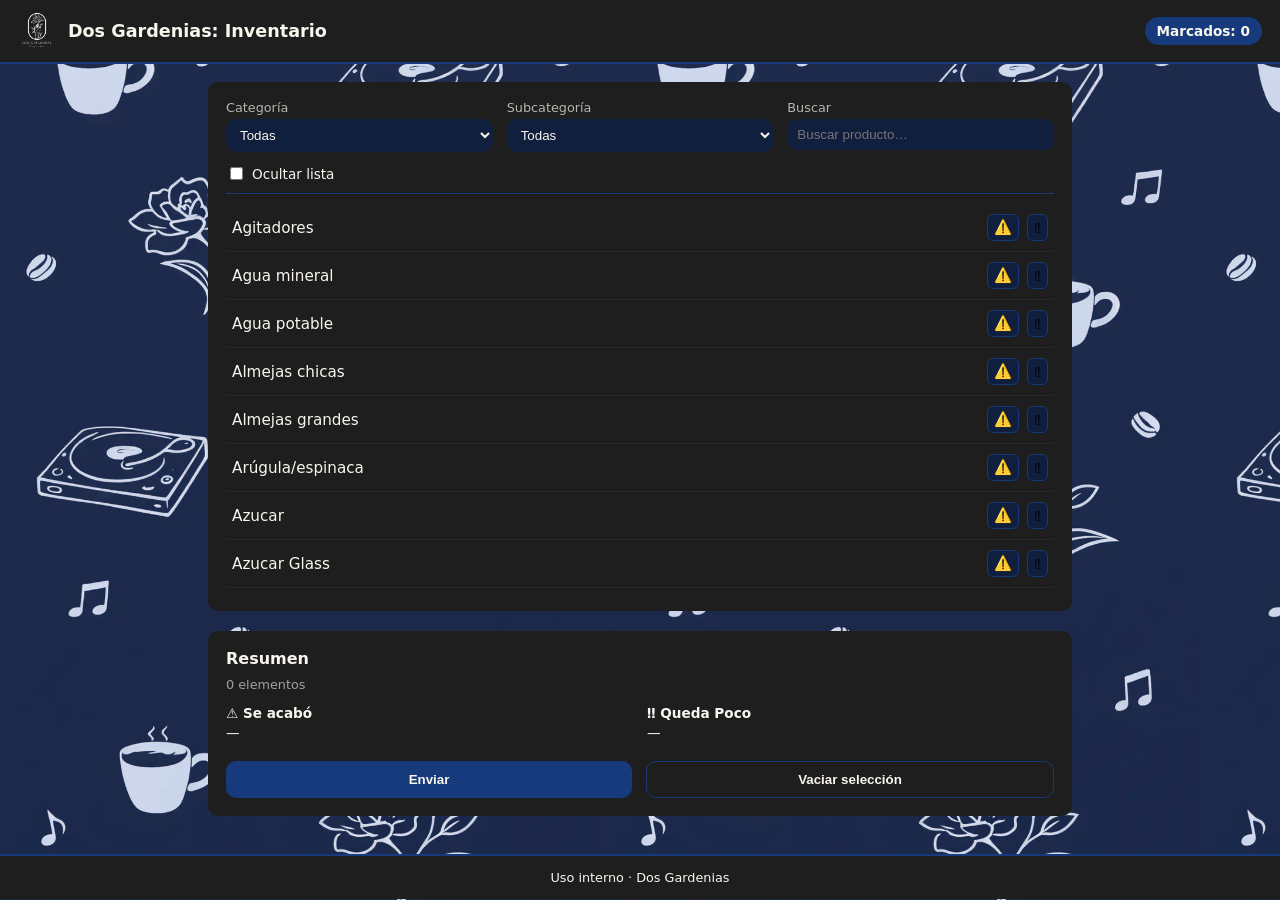
==== index.html @ d3481a68 "Initial commit - DG Inventory Mgr" ====
<!doctype html>
<html lang="es-MX">
  <head>
    <meta charset="utf-8" />
    <meta name="viewport" content="width=device-width, initial-scale=1" />
    <title>Dos Gardenias: Inventario</title>
    <link rel="stylesheet" href="./styles.css" />
  </head>

  <body>
    <!-- HEADER -->
    <header class="topbar">
      <div class="brand">
        <!-- Cambia la ruta por tu logo real -->
        <img class="brand__logo" src="./assets/logo-dos-gardenias-blanco.png" alt="Dos Gardenias" />
        <div class="brand__text">
          <h1>Dos Gardenias: Inventario</h1>
        </div>
      </div>

      <div class="topbar__right">
        <div class="chip" id="markedCount" aria-live="polite">Marcados: 0</div>
      </div>
    </header>

    <main class="container">
      <!-- FILTROS / BÚSQUEDA -->
      <section class="panel" aria-label="Filtros y búsqueda">
        <div class="filters">
          <label class="field">
            <span class="field__label">Categoría</span>
            <select id="categorySelect">
              <option value="__all__">Todas</option>
            </select>
          </label>

          <label class="field">
            <span class="field__label">Subcategoría</span>
            <select id="subcategorySelect" disabled>
              <option value="__all__">Todas</option>
            </select>
          </label>

          <label class="field field--search">
            <span class="field__label">Buscar</span>
            <input
              id="searchInput"
              type="search"
              placeholder="Buscar producto…"
              autocomplete="off"
            />
          </label>
        </div>

        <label class="checkbox">
          <input id="hideInventoryToggle" type="checkbox" />
          <span>Ocultar lista</span>
        </label>

        <!-- LISTA INVENTARIO -->
        <div id="inventoryWrap" class="inventoryWrap">
          <div id="inventoryContainer" class="inventory" aria-live="polite">
            <div class="loading" id="loadingState">Cargando…</div>
          </div>
        </div>
      </section>

      <!-- ENVÍO -->
      <section class="panel panel--send" aria-label="Resumen y envío">
        <div class="sendHeader">
          <h2>Resumen</h2>
          <span class="muted" id="summaryCount">0 elementos</span>
        </div>

        <div class="summaryMini">
          <div class="summaryMini__block">
            <div class="summaryMini__title">‼️ Se acabó</div>
            <div class="summaryMini__list" id="summaryOut"></div>
          </div>

          <div class="summaryMini__block">
            <div class="summaryMini__title">⚠️ Queda poco</div>
            <div class="summaryMini__list" id="summaryLow"></div>
          </div>
        </div>

        <div class="actions">
          <button id="sendBtn" class="btn btn--primary" disabled>Enviar</button>
          <button id="clearBtn" class="btn btn--ghost" disabled>Vaciar selección</button>
        </div>
      </section>
    </main>

    <footer class="footer">
      Uso interno · Dos Gardenias
    </footer>

    <script src="./app.js" defer></script>
  </body>
</html>
---- styles.css ----
/* =========================
   VARIABLES
========================= */
:root {
  --bg-dark: #111f3e;
  --bg-panel: #1e1e1e;
  --accent: #173a7c;
  --light: #F9F6EE;

  --radius: 10px;
  --spacing: 14px;
  --transition: 0.2s ease;
}

/* =========================
   RESET BÁSICO
========================= */
* {
  box-sizing: border-box;
}

body {
  margin: 0;
  font-family: system-ui, -apple-system, BlinkMacSystemFont, "Segoe UI", sans-serif;
  background: var(--bg-dark);
  color: var(--light);
  background-image: url('assets/fondo-oscuro.webp');
  background-size: contain;
  background-repeat: repeat; 
  background-blend-mode: screen; 
height: 100vh;
}

/* =========================
   HEADER
========================= */
.topbar {
  display: flex;
  justify-content: space-between;
  align-items: center;
  padding: 12px 18px;
  background: var(--bg-panel);
  border-bottom: 2px solid var(--accent);
}

.brand {
  display: flex;
  align-items: center;
  gap: 12px;
}

.brand__logo {
  height: 38px;
}

.brand__text h1 {
  margin: 0;
  font-size: 1.1rem;
  font-weight: 600;
}

.chip {
  background: var(--accent);
  padding: 6px 12px;
  border-radius: 20px;
  font-size: 0.85rem;
  font-weight: 600;
}

/* =========================
   LAYOUT
========================= */
.container {
  padding: 18px;
  max-width: 900px;
  margin: auto;
}

.panel {
  background: var(--bg-panel);
  padding: 18px;
  border-radius: var(--radius);
  margin-bottom: 20px;
}

/* =========================
   FILTROS
========================= */
.filters {
  display: grid;
  grid-template-columns: 1fr 1fr 1fr;
  gap: var(--spacing);
  margin-bottom: 12px;
}

.field {
  display: flex;
  flex-direction: column;
  font-size: 0.8rem;
}

.field__label {
  margin-bottom: 4px;
  opacity: 0.7;
}

select,
input[type="search"] {
  padding: 8px 10px;
  border-radius: var(--radius);
  border: none;
  background: var(--bg-dark);
  color: var(--light);
  outline: none;
}

select:disabled {
  opacity: 0.5;
}

.checkbox {
  display: flex;
  align-items: center;
  gap: 6px;
  font-size: 0.85rem;
  margin-bottom: 10px;
}

/* =========================
   INVENTARIO
========================= */
.inventoryWrap {
  max-height: 400px;
  overflow-y: auto;
  border-top: 1px solid var(--accent);
  padding-top: 10px;
}

.inventoryItem {
  display: flex;
  justify-content: space-between;
  align-items: center;
  padding: 10px 6px;
  border-bottom: 1px solid rgba(255,255,255,0.05);
  font-size: 0.95rem;
}

.inventoryItem__name {
  flex: 1;
}

.inventoryItem__actions {
  display: flex;
  gap: 8px;
}

.iconBtn {
  background: var(--bg-dark);
  border: 1px solid var(--accent);
  border-radius: 6px;
  padding: 4px 6px;
  cursor: pointer;
  transition: var(--transition);
  font-size: 0.9rem;
}

.iconBtn:hover {
  background: var(--accent);
}

.iconBtn.active-warn {
  background: #d9a441;
  color: #000;
}

.iconBtn.active-danger {
  background: #b33a3a;
  color: #fff;
}

/* =========================
   RESUMEN / ENVÍO
========================= */
.panel--send h2 {
  margin: 0 0 6px 0;
  font-size: 1rem;
}

.muted {
  font-size: 0.8rem;
  opacity: 0.6;
}

.summaryMini {
  display: grid;
  grid-template-columns: 1fr 1fr;
  gap: var(--spacing);
  margin: 12px 0;
  font-size: 0.85rem;
}

.summaryMini__title {
  font-weight: 600;
  margin-bottom: 4px;
}

.summaryMini__list {
  min-height: 24px;
  word-wrap: break-word;
}

/* =========================
   BOTONES
========================= */
.actions {
  display: flex;
  gap: var(--spacing);
}

.btn {
  flex: 1;
  padding: 10px;
  border-radius: var(--radius);
  border: none;
  cursor: pointer;
  font-weight: 600;
  transition: var(--transition);
}

.btn--primary {
  background: var(--accent);
  color: var(--light);
}

.btn--primary:hover {
  opacity: 0.85;
}

.btn--ghost {
  background: transparent;
  border: 1px solid var(--accent);
  color: var(--light);
}

.btn--ghost:hover {
  background: var(--accent);
}

/* =========================
   FOOTER
========================= */
.footer {
  text-align: center;
  padding: 14px;
  font-size: 0.8rem;
  background: var(--bg-panel);
  border-top: 2px solid var(--accent);
}

/* =========================
   RESPONSIVE
========================= */
@media (max-width: 700px) {
  .filters {
    grid-template-columns: 1fr;
  }

  .summaryMini {
    grid-template-columns: 1fr;
  }

  .actions {
    flex-direction: column;
  }
}
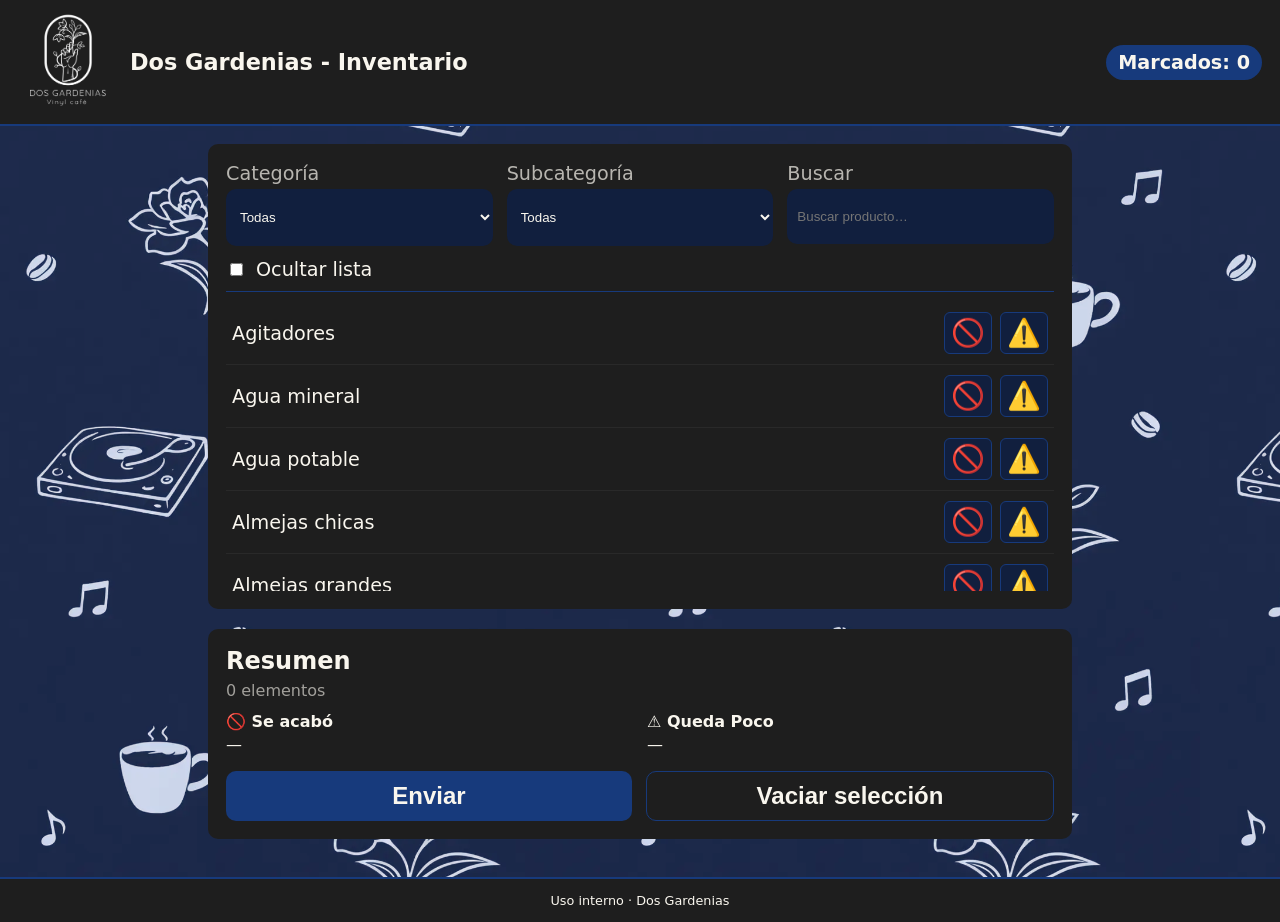
==== commit c6dd10e6: "Changed styles" ====
--- a/index.html
+++ b/index.html
@@ -3,7 +3,7 @@
   <head>
     <meta charset="utf-8" />
     <meta name="viewport" content="width=device-width, initial-scale=1" />
-    <title>Dos Gardenias: Inventario</title>
+    <title>Dos Gardenias - Inventario</title>
     <link rel="stylesheet" href="./styles.css" />
   </head>
 
@@ -14,7 +14,7 @@
         <!-- Cambia la ruta por tu logo real -->
         <img class="brand__logo" src="./assets/logo-dos-gardenias-blanco.png" alt="Dos Gardenias" />
         <div class="brand__text">
-          <h1>Dos Gardenias: Inventario</h1>
+          <h1>Dos Gardenias - Inventario</h1>
         </div>
       </div>
 
--- a/styles.css
+++ b/styles.css
@@ -1,6 +1,4 @@
-/* =========================
-   VARIABLES
-========================= */
+
 :root {
   --bg-dark: #111f3e;
   --bg-panel: #1e1e1e;
@@ -12,9 +10,6 @@
   --transition: 0.2s ease;
 }
 
-/* =========================
-   RESET BÁSICO
-========================= */
 * {
   box-sizing: border-box;
 }
@@ -31,9 +26,6 @@
 height: 100vh;
 }
 
-/* =========================
-   HEADER
-========================= */
 .topbar {
   display: flex;
   justify-content: space-between;
@@ -50,26 +42,25 @@
 }
 
 .brand__logo {
-  height: 38px;
+    width: 100px;
+    height: auto;
 }
 
 .brand__text h1 {
   margin: 0;
-  font-size: 1.1rem;
+  font-size: 1.4rem;
   font-weight: 600;
 }
 
 .chip {
+  justify-content: center;
   background: var(--accent);
   padding: 6px 12px;
   border-radius: 20px;
-  font-size: 0.85rem;
-  font-weight: 600;
-}
-
-/* =========================
-   LAYOUT
-========================= */
+  font-size: 1.2rem;
+  font-weight: 600;
+}
+
 .container {
   padding: 18px;
   max-width: 900px;
@@ -83,9 +74,7 @@
   margin-bottom: 20px;
 }
 
-/* =========================
-   FILTROS
-========================= */
+
 .filters {
   display: grid;
   grid-template-columns: 1fr 1fr 1fr;
@@ -96,7 +85,7 @@
 .field {
   display: flex;
   flex-direction: column;
-  font-size: 0.8rem;
+  font-size: 1.2rem;
 }
 
 .field__label {
@@ -106,7 +95,7 @@
 
 select,
 input[type="search"] {
-  padding: 8px 10px;
+  padding: 20px 10px;
   border-radius: var(--radius);
   border: none;
   background: var(--bg-dark);
@@ -118,19 +107,18 @@
   opacity: 0.5;
 }
 
+
 .checkbox {
   display: flex;
   align-items: center;
-  gap: 6px;
-  font-size: 0.85rem;
+  gap: 10px;
+  font-size: 1.2rem;
   margin-bottom: 10px;
 }
 
-/* =========================
-   INVENTARIO
-========================= */
+
 .inventoryWrap {
-  max-height: 400px;
+  max-height: 300px;
   overflow-y: auto;
   border-top: 1px solid var(--accent);
   padding-top: 10px;
@@ -142,7 +130,7 @@
   align-items: center;
   padding: 10px 6px;
   border-bottom: 1px solid rgba(255,255,255,0.05);
-  font-size: 0.95rem;
+  font-size: 1.2rem;
 }
 
 .inventoryItem__name {
@@ -161,7 +149,7 @@
   padding: 4px 6px;
   cursor: pointer;
   transition: var(--transition);
-  font-size: 0.9rem;
+  font-size: 1.7rem;
 }
 
 .iconBtn:hover {
@@ -178,16 +166,14 @@
   color: #fff;
 }
 
-/* =========================
-   RESUMEN / ENVÍO
-========================= */
+
 .panel--send h2 {
   margin: 0 0 6px 0;
+  font-size: 1.5rem;
+}
+
+.muted {
   font-size: 1rem;
-}
-
-.muted {
-  font-size: 0.8rem;
   opacity: 0.6;
 }
 
@@ -196,7 +182,7 @@
   grid-template-columns: 1fr 1fr;
   gap: var(--spacing);
   margin: 12px 0;
-  font-size: 0.85rem;
+  font-size: 1rem;
 }
 
 .summaryMini__title {
@@ -209,9 +195,7 @@
   word-wrap: break-word;
 }
 
-/* =========================
-   BOTONES
-========================= */
+
 .actions {
   display: flex;
   gap: var(--spacing);
@@ -224,6 +208,7 @@
   border: none;
   cursor: pointer;
   font-weight: 600;
+  font-size: 1.5rem;
   transition: var(--transition);
 }
 
@@ -246,9 +231,6 @@
   background: var(--accent);
 }
 
-/* =========================
-   FOOTER
-========================= */
 .footer {
   text-align: center;
   padding: 14px;
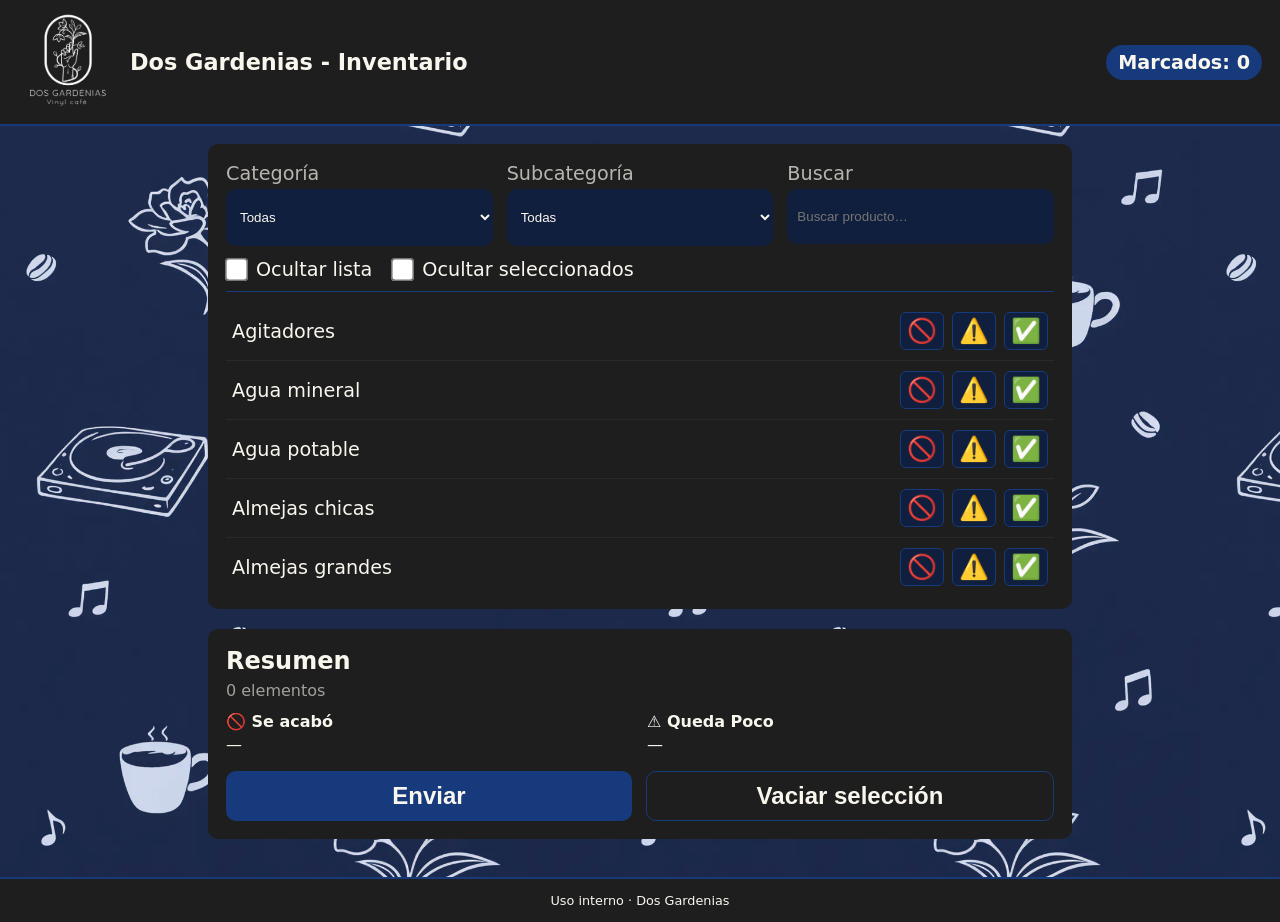
==== commit b4052d8b: "Added new btn" ====
--- a/index.html
+++ b/index.html
@@ -8,10 +8,8 @@
   </head>
 
   <body>
-    <!-- HEADER -->
     <header class="topbar">
       <div class="brand">
-        <!-- Cambia la ruta por tu logo real -->
         <img class="brand__logo" src="./assets/logo-dos-gardenias-blanco.png" alt="Dos Gardenias" />
         <div class="brand__text">
           <h1>Dos Gardenias - Inventario</h1>
@@ -24,7 +22,6 @@
     </header>
 
     <main class="container">
-      <!-- FILTROS / BÚSQUEDA -->
       <section class="panel" aria-label="Filtros y búsqueda">
         <div class="filters">
           <label class="field">
@@ -51,13 +48,19 @@
             />
           </label>
         </div>
-
+        
+        <div id="checkboxSpace" class="checkboxSpace">
         <label class="checkbox">
           <input id="hideInventoryToggle" type="checkbox" />
           <span>Ocultar lista</span>
         </label>
 
-        <!-- LISTA INVENTARIO -->
+        <label class="checkbox">
+          <input id="hideJustSelectedItems" type="checkbox" />
+          <span>Ocultar seleccionados</span>
+        </label>
+        </div>
+
         <div id="inventoryWrap" class="inventoryWrap">
           <div id="inventoryContainer" class="inventory" aria-live="polite">
             <div class="loading" id="loadingState">Cargando…</div>
@@ -65,7 +68,6 @@
         </div>
       </section>
 
-      <!-- ENVÍO -->
       <section class="panel panel--send" aria-label="Resumen y envío">
         <div class="sendHeader">
           <h2>Resumen</h2>
--- a/styles.css
+++ b/styles.css
@@ -1,4 +1,3 @@
-
 :root {
   --bg-dark: #111f3e;
   --bg-panel: #1e1e1e;
@@ -107,6 +106,12 @@
   opacity: 0.5;
 }
 
+.checkboxSpace {
+  display: flex;
+  align-items: center;
+  gap: 20px;
+  font-size: 0.85rem;
+}
 
 .checkbox {
   display: flex;
@@ -116,6 +121,10 @@
   margin-bottom: 10px;
 }
 
+.checkbox input[type="checkbox"] {
+  transform: scale(1.8);
+  cursor: pointer;
+}
 
 .inventoryWrap {
   max-height: 300px;
@@ -149,7 +158,7 @@
   padding: 4px 6px;
   cursor: pointer;
   transition: var(--transition);
-  font-size: 1.7rem;
+  font-size: 1.5rem;
 }
 
 .iconBtn:hover {
@@ -157,15 +166,29 @@
 }
 
 .iconBtn.active-warn {
-  background: #d9a441;
+  background: #b33a3a;
   color: #000;
 }
 
 .iconBtn.active-danger {
-  background: #b33a3a;
+  background:  #d9a441;
   color: #fff;
 }
 
+.iconBtn.active-ok {
+  background:  #086e21;
+  color: #fff;
+}
+
+
+.inventoryItem--marked {
+  opacity: 0.55;
+}
+
+.inventoryItem--marked .inventoryItem__name {
+  text-decoration: line-through;
+  text-decoration-thickness: 2px;
+}
 
 .panel--send h2 {
   margin: 0 0 6px 0;
@@ -239,9 +262,6 @@
   border-top: 2px solid var(--accent);
 }
 
-/* =========================
-   RESPONSIVE
-========================= */
 @media (max-width: 700px) {
   .filters {
     grid-template-columns: 1fr;
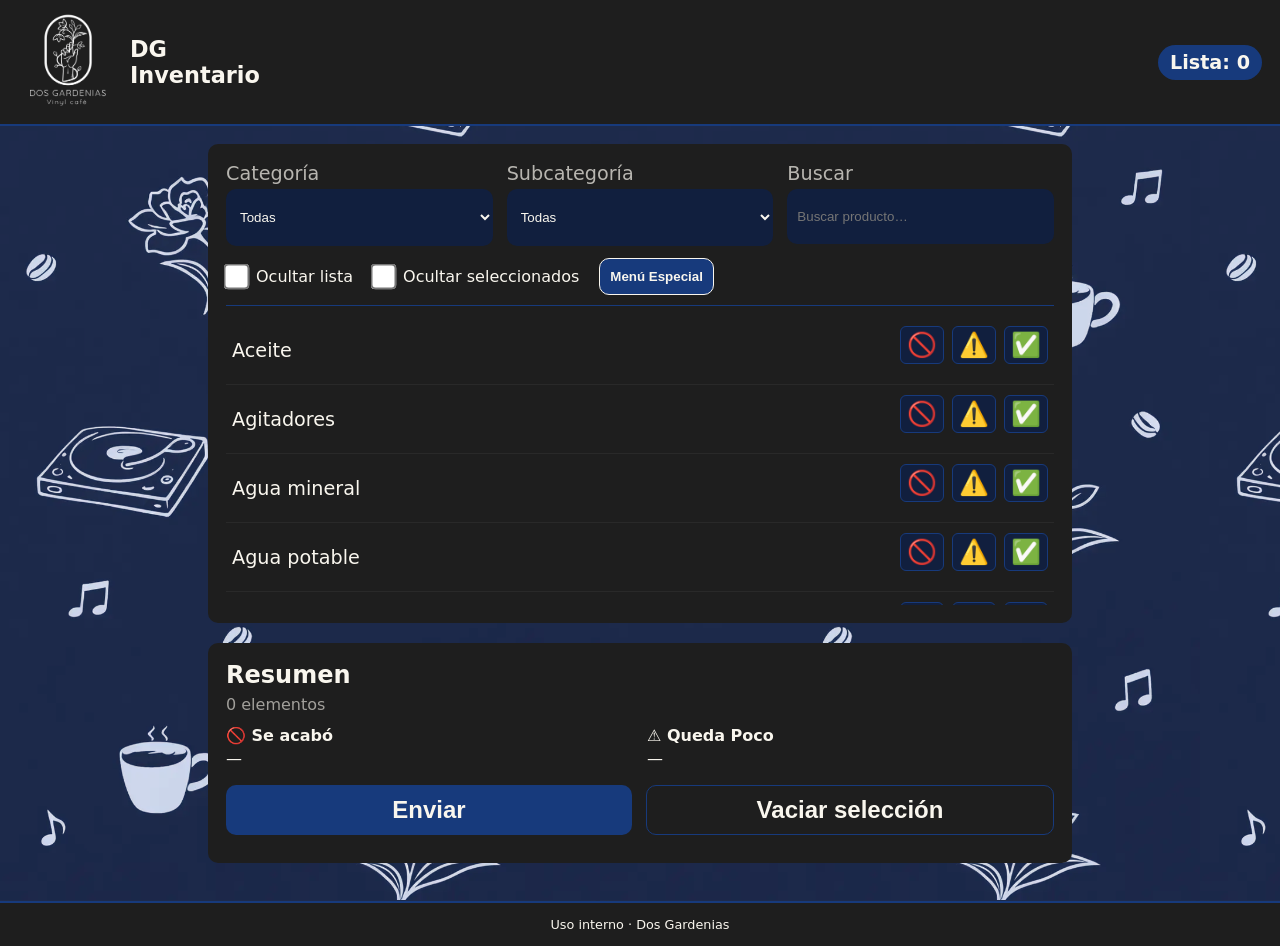
==== commit 210627bc: "Changed style" ====
--- a/index.html
+++ b/index.html
@@ -12,12 +12,12 @@
       <div class="brand">
         <img class="brand__logo" src="./assets/logo-dos-gardenias-blanco.png" alt="Dos Gardenias" />
         <div class="brand__text">
-          <h1>Dos Gardenias - Inventario</h1>
+          <h1>DG <br> Inventario</h1>
         </div>
       </div>
 
       <div class="topbar__right">
-        <div class="chip" id="markedCount" aria-live="polite">Marcados: 0</div>
+        <div class="chip" id="markedCount" aria-live="polite">Lista: 0</div>
       </div>
     </header>
 
@@ -59,6 +59,8 @@
           <input id="hideJustSelectedItems" type="checkbox" />
           <span>Ocultar seleccionados</span>
         </label>
+
+        <button onclick="window.location.href='menu_especial.html'" aria-label="Menú Especial">Menú Especial</button>
         </div>
 
         <div id="inventoryWrap" class="inventoryWrap">
--- a/styles.css
+++ b/styles.css
@@ -25,6 +25,19 @@
 height: 100vh;
 }
 
+button {
+ /* style consistent with page */
+  background: var(--accent);
+  border: 1px solid var(--light);
+  border-radius: var(--radius);
+  padding: 10px;
+  color: var(--light);
+  font-weight: 600;
+  cursor: pointer;
+  transition: var(--transition);
+  margin-bottom: 10px;
+}
+
 .topbar {
   display: flex;
   justify-content: space-between;
@@ -33,6 +46,7 @@
   background: var(--bg-panel);
   border-bottom: 2px solid var(--accent);
 }
+
 
 .brand {
   display: flex;
@@ -122,8 +136,12 @@
 }
 
 .checkbox input[type="checkbox"] {
-  transform: scale(1.8);
-  cursor: pointer;
+  transform: scale(2);
+  cursor: pointer;
+}
+
+.checkbox span {
+  font-size: 1.0rem;
 }
 
 .inventoryWrap {
@@ -262,6 +280,7 @@
   border-top: 2px solid var(--accent);
 }
 
+
 @media (max-width: 700px) {
   .filters {
     grid-template-columns: 1fr;
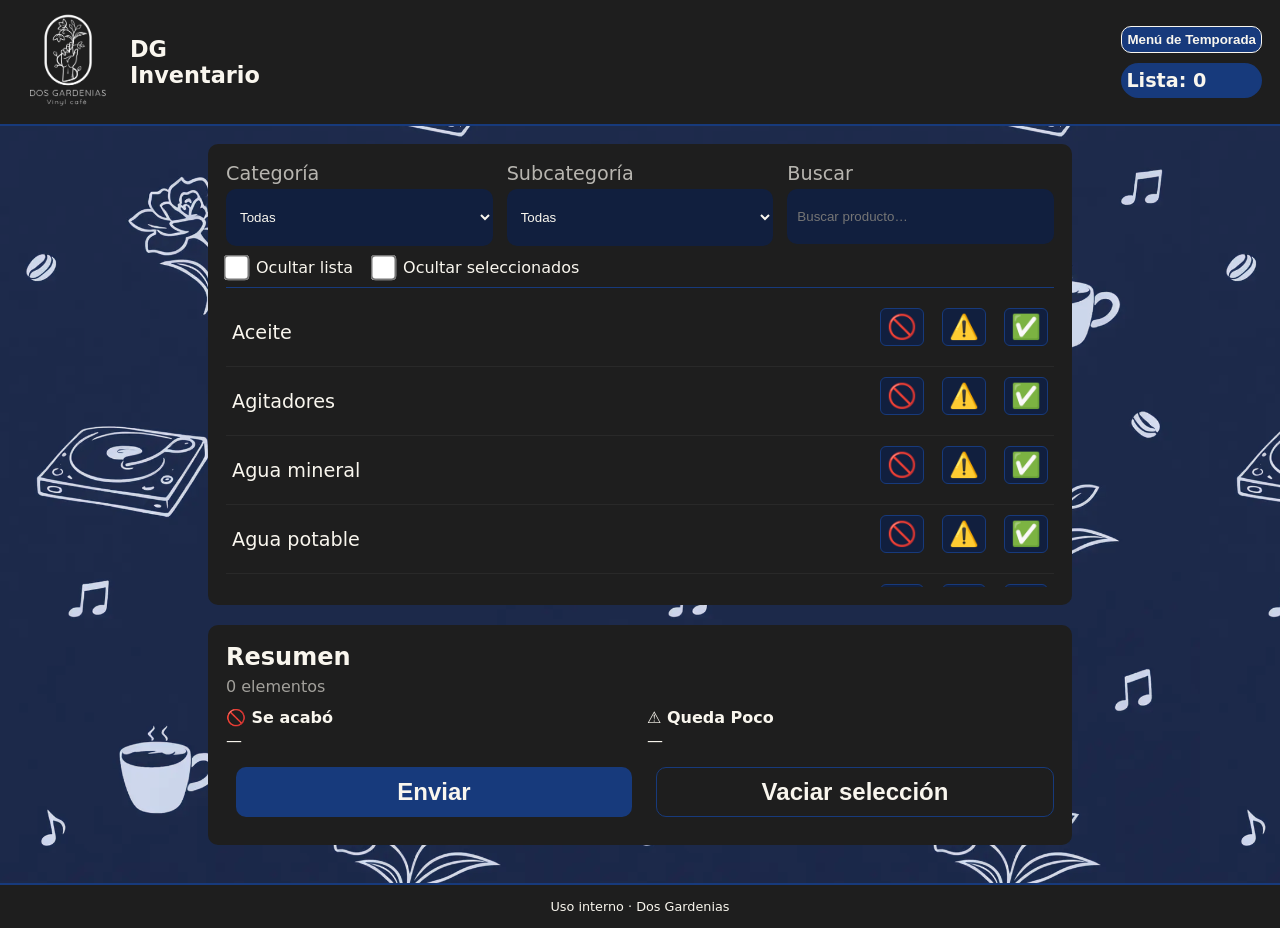
==== commit c18ae0ee: "Changed style" ====
--- a/index.html
+++ b/index.html
@@ -17,8 +17,10 @@
       </div>
 
       <div class="topbar__right">
+        <button onclick="window.location.href='menu_temporada.html'" aria-label="Menú Temporada">Menú de Temporada</button>
         <div class="chip" id="markedCount" aria-live="polite">Lista: 0</div>
       </div>
+      
     </header>
 
     <main class="container">
@@ -60,7 +62,6 @@
           <span>Ocultar seleccionados</span>
         </label>
 
-        <button onclick="window.location.href='menu_especial.html'" aria-label="Menú Especial">Menú Especial</button>
         </div>
 
         <div id="inventoryWrap" class="inventoryWrap">
--- a/styles.css
+++ b/styles.css
@@ -30,12 +30,13 @@
   background: var(--accent);
   border: 1px solid var(--light);
   border-radius: var(--radius);
-  padding: 10px;
+  padding: 5px;
   color: var(--light);
   font-weight: 600;
   cursor: pointer;
   transition: var(--transition);
   margin-bottom: 10px;
+  margin-left: 10px;
 }
 
 .topbar {
@@ -68,7 +69,8 @@
 .chip {
   justify-content: center;
   background: var(--accent);
-  padding: 6px 12px;
+  padding: 6px 5px;
+  margin-left: 10px;
   border-radius: 20px;
   font-size: 1.2rem;
   font-weight: 600;
